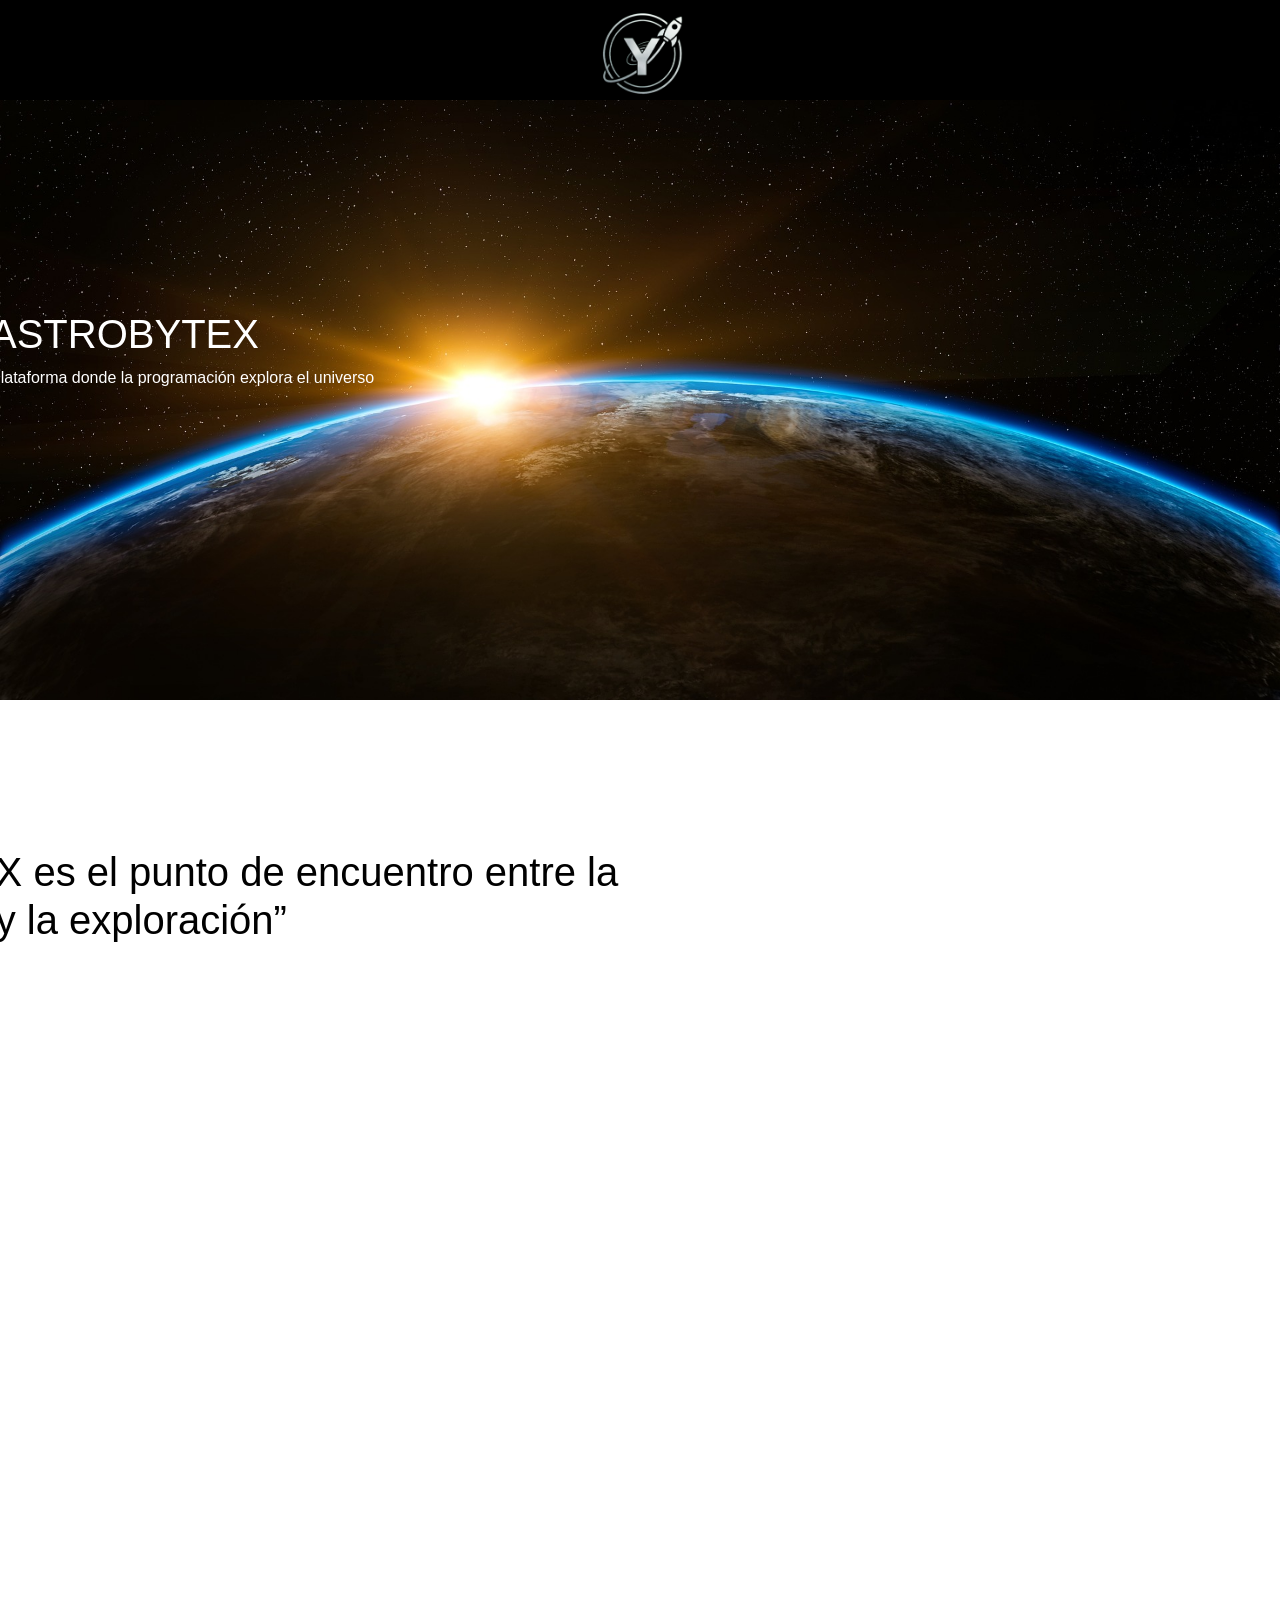
==== index.html @ c65966ed "Add files via upload" ====
<!DOCTYPE html>
<html lang="en">
<head>
    <meta charset="UTF-8">
    <meta name="viewport" content="width=device-width, initial-scale=1.0">
    <link rel="stylesheet" href="css/style.css">
    <link href="https://cdn.jsdelivr.net/npm/bootstrap@5.3.8/dist/css/bootstrap.min.css" rel="stylesheet" integrity="sha384-sRIl4kxILFvY47J16cr9ZwB07vP4J8+LH7qKQnuqkuIAvNWLzeN8tE5YBujZqJLB" crossorigin="anonymous">
    <title>Programación al Universo</title>
</head>
<body>
    <div class="contenedor1">
        <img src="img/logo.png" width="100px">
    </div>

    </div>
    <div class="imagen1">
        <img src="img/imagen1.jpg" width="100%">
    </div>

    <div class="contenedor3">
        <div class="c3texto">
            <h1>“ASTROBYTEX es el punto de encuentro entre la programación y la exploración”</h1>
        </div>
    </div>




    <div class="contenedor2">
        <div class="c2texto">
            <h1>ASTROBYTEX</h1>
            <p1>Plataforma donde la programación explora el universo</p1>
        </div>
    </div>
</body>
</html>
---- css/style.css ----
body{
    background-color: rgb(39, 39, 39);
    display: flex;
    flex-direction: column;
    justify-content: center;
    align-items: center;
}

.contenedor1{
    height: 100px;
    width: 100%;
    background-color: rgb(0, 0, 0);
    display: flex;
    align-items: center;
    justify-content: center;
}

.imagen1{
    width: 100%;
}

.contenedor2{
    height: 100px;
    width: 100%;
    position: absolute;
    top: 0;
    left: 0;
    align-items: center;
    justify-content: center;
    display: flex;
    flex-direction: column;
}

.c2texto{
    width: 500px;
    color: white;
    position: relative;
    top: 300px;
    left: -400px;
    font-family: sans-serif;
}

.contenedor3{
    height: 1500px;
    width: 100%;
    position: absolute;
    background-color: rgb(255, 255, 255);
    top: 700px;
    justify-content: center;
    align-items: center;
    display: flex;
}

.c3texto{
    width: 1000px;
    color: rgb(0, 0, 0);
    position: relative;
    top: -550px;
    left: -400px;
    font-family: sans-serif;
    font-size: 80%;
    
}
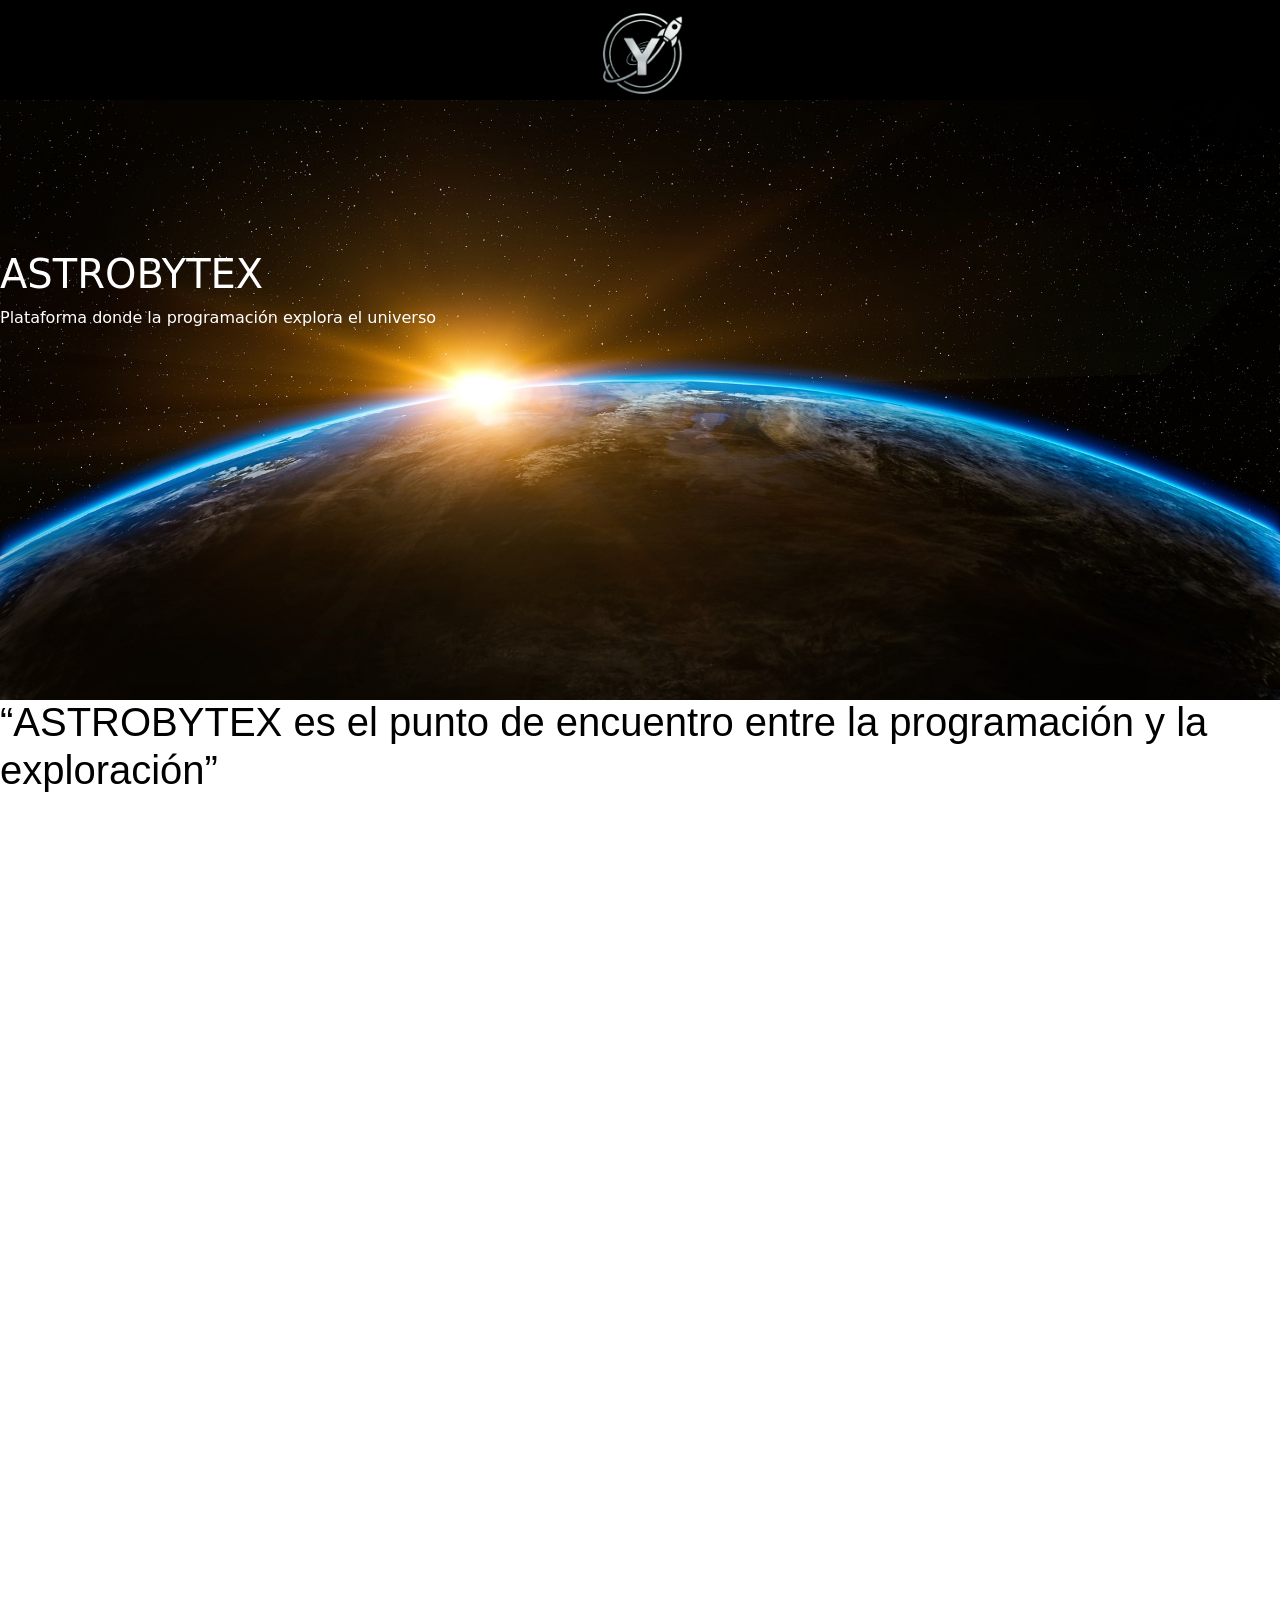
==== commit 3d3f00d5: "Add files via upload" ====
--- a/index.html
+++ b/index.html
@@ -18,16 +18,13 @@
     </div>
 
     <div class="contenedor3">
-        <div class="c3texto">
-            <h1>“ASTROBYTEX es el punto de encuentro entre la programación y la exploración”</h1>
+        <div class=contenedor4>
+             <h1>“ASTROBYTEX es el punto de encuentro entre la programación y la exploración”</h1>
         </div>
     </div>
 
-
-
-
     <div class="contenedor2">
-        <div class="c2texto">
+        <div class="Titulo">
             <h1>ASTROBYTEX</h1>
             <p1>Plataforma donde la programación explora el universo</p1>
         </div>
--- a/css/style.css
+++ b/css/style.css
@@ -20,24 +20,22 @@
 }
 
 .contenedor2{
-    height: 100px;
+    height: 200px;
     width: 100%;
     position: absolute;
-    top: 0;
-    left: 0;
     align-items: center;
     justify-content: center;
     display: flex;
-    flex-direction: column;
+    top: 200px;
 }
 
-.c2texto{
-    width: 500px;
+.Titulo{
     color: white;
+    height: 100px;
+    width: 1500px;
     position: relative;
-    top: 300px;
-    left: -400px;
-    font-family: sans-serif;
+    display: flex;
+    flex-direction: column;
 }
 
 .contenedor3{
@@ -51,14 +49,15 @@
     display: flex;
 }
 
-.c3texto{
-    width: 1000px;
+.contenedor4{
+    height: 100px;
+    width: 2000px;
+    position: relative;
+    top: -700px;
+    justify-content: center;
+    align-items: center;
+    display: flex;
     color: rgb(0, 0, 0);
-    position: relative;
-    top: -550px;
-    left: -400px;
     font-family: sans-serif;
     font-size: 80%;
-    
 }
-
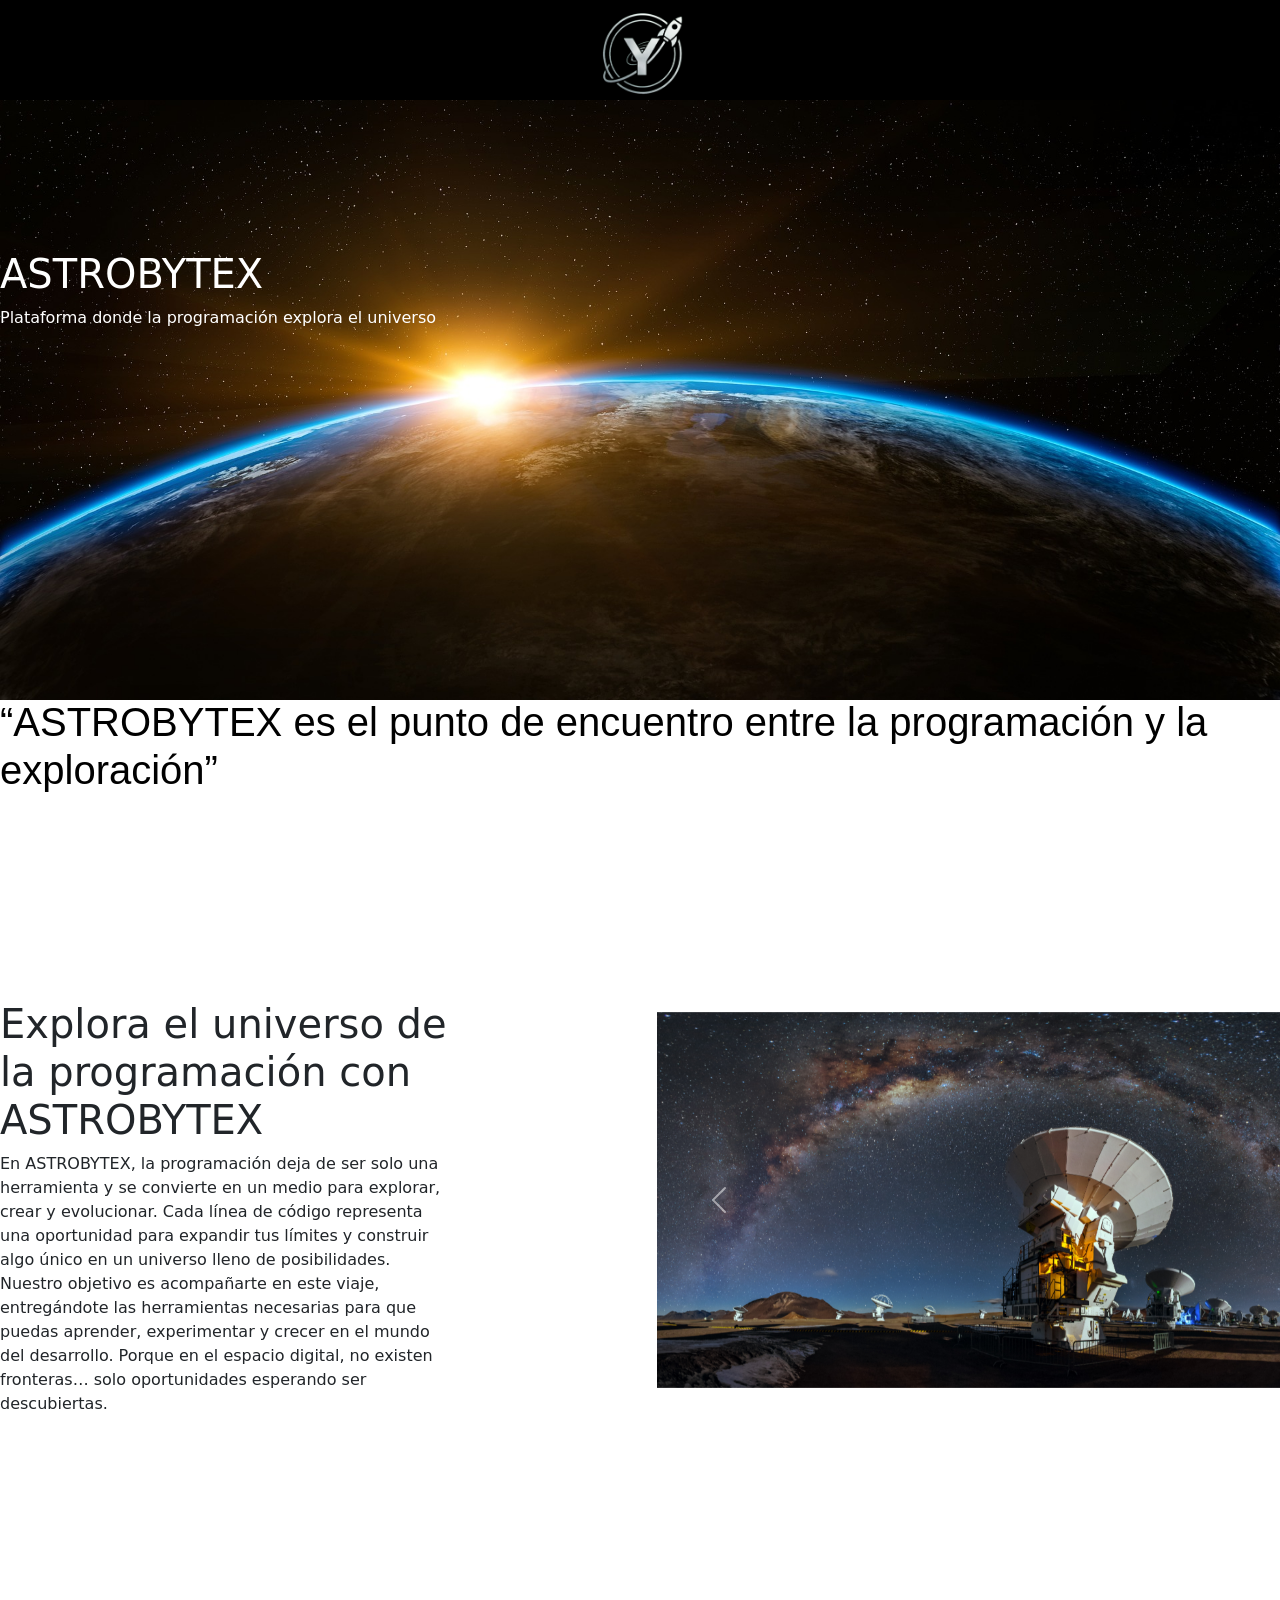
==== commit e5d7f9e8: "Add files via upload" ====
--- a/index.html
+++ b/index.html
@@ -18,9 +18,10 @@
     </div>
 
     <div class="contenedor3">
-        <div class=contenedor4>
-             <h1>“ASTROBYTEX es el punto de encuentro entre la programación y la exploración”</h1>
+        <div class=subtitulo1>
+             <h1>“ASTROBYTEX es el punto de encuentro entre la programación y la exploración”</h1>           
         </div>
+        
     </div>
 
     <div class="contenedor2">
@@ -29,5 +30,41 @@
             <p1>Plataforma donde la programación explora el universo</p1>
         </div>
     </div>
+
+
+    <div class="contenedor4">
+        <div class="texto1">
+            <h1>Explora el universo de la programación con ASTROBYTEX</h1>
+            <p1>En ASTROBYTEX, la programación deja de ser solo una herramienta y se convierte en un medio para explorar, crear y evolucionar. Cada línea de código representa una oportunidad para expandir tus límites y construir algo único en un universo lleno de posibilidades.
+
+Nuestro objetivo es acompañarte en este viaje, entregándote las herramientas necesarias para que puedas aprender, experimentar y crecer en el mundo del desarrollo. Porque en el espacio digital, no existen fronteras… solo oportunidades esperando ser descubiertas.</p1>
+        </div>  
+        <div class="imgcarousel">
+            <div id="carouselExampleFade" class="carousel slide carousel-fade">
+            <div class="carousel-inner">
+                <div class="carousel-item active">
+                <img src="img/alma.jpg" class="d-block w-100" alt="...">
+                </div>
+                <div class="carousel-item">
+                <img src="img/Voyager2.jpg" class="d-block w-100" alt="...">
+                </div>
+                <div class="carousel-item">
+                <img src="img/Mystic Mountain.jpg" class="d-block w-100" alt="...">
+                </div>
+            </div>
+            <button class="carousel-control-prev" type="button" data-bs-target="#carouselExampleFade" data-bs-slide="prev">
+                <span class="carousel-control-prev-icon" aria-hidden="true"></span>
+                <span class="visually-hidden">Previous</span>
+            </button>
+            <button class="carousel-control-next" type="button" data-bs-target="#carouselExampleFade" data-bs-slide="next">
+                <span class="carousel-control-next-icon" aria-hidden="true"></span>
+                <span class="visually-hidden">Next</span>
+            </button>
+            </div>
+        </div> 
+    </div>
+
+
+<script src="https://cdn.jsdelivr.net/npm/bootstrap@5.3.8/dist/js/bootstrap.bundle.min.js"></script>
 </body>
 </html>
--- a/css/style.css
+++ b/css/style.css
@@ -49,7 +49,7 @@
     display: flex;
 }
 
-.contenedor4{
+.subtitulo1{
     height: 100px;
     width: 2000px;
     position: relative;
@@ -61,3 +61,57 @@
     font-family: sans-serif;
     font-size: 80%;
 }
+
+.contenedor4{
+    height: 600px;
+    width: 100%;
+    position: absolute;
+    top: 900px;
+    justify-content: center;
+    align-items: center;
+    display: flex;
+}
+
+.imgcarousel{
+    width: 900px;
+    position: relative;
+    display: flex;
+    flex-direction: column;
+    left: 200px;
+}
+
+.texto1{
+    height: 100px;
+    width: 500px;
+    position: relative;
+    top: -150px;
+
+}
+
+@media (max-width: 767px){
+    .subtitulo1{
+        height: 100px;
+        width: 2000px;
+        position: relative;
+        top: -900px;
+        justify-content: center;
+        align-items: center;
+        display: flex;
+        color: rgb(0, 0, 0);
+        font-family: sans-serif;
+        font-size: 80%;
+    }
+
+    .imgcarousel{
+        left: 0px;
+    }
+    .texto1{
+        margin: 50px;
+        margin-top: 80px;
+    }
+    .contenedor4{
+        display: flex;
+        flex-direction: column;
+    }
+    
+}
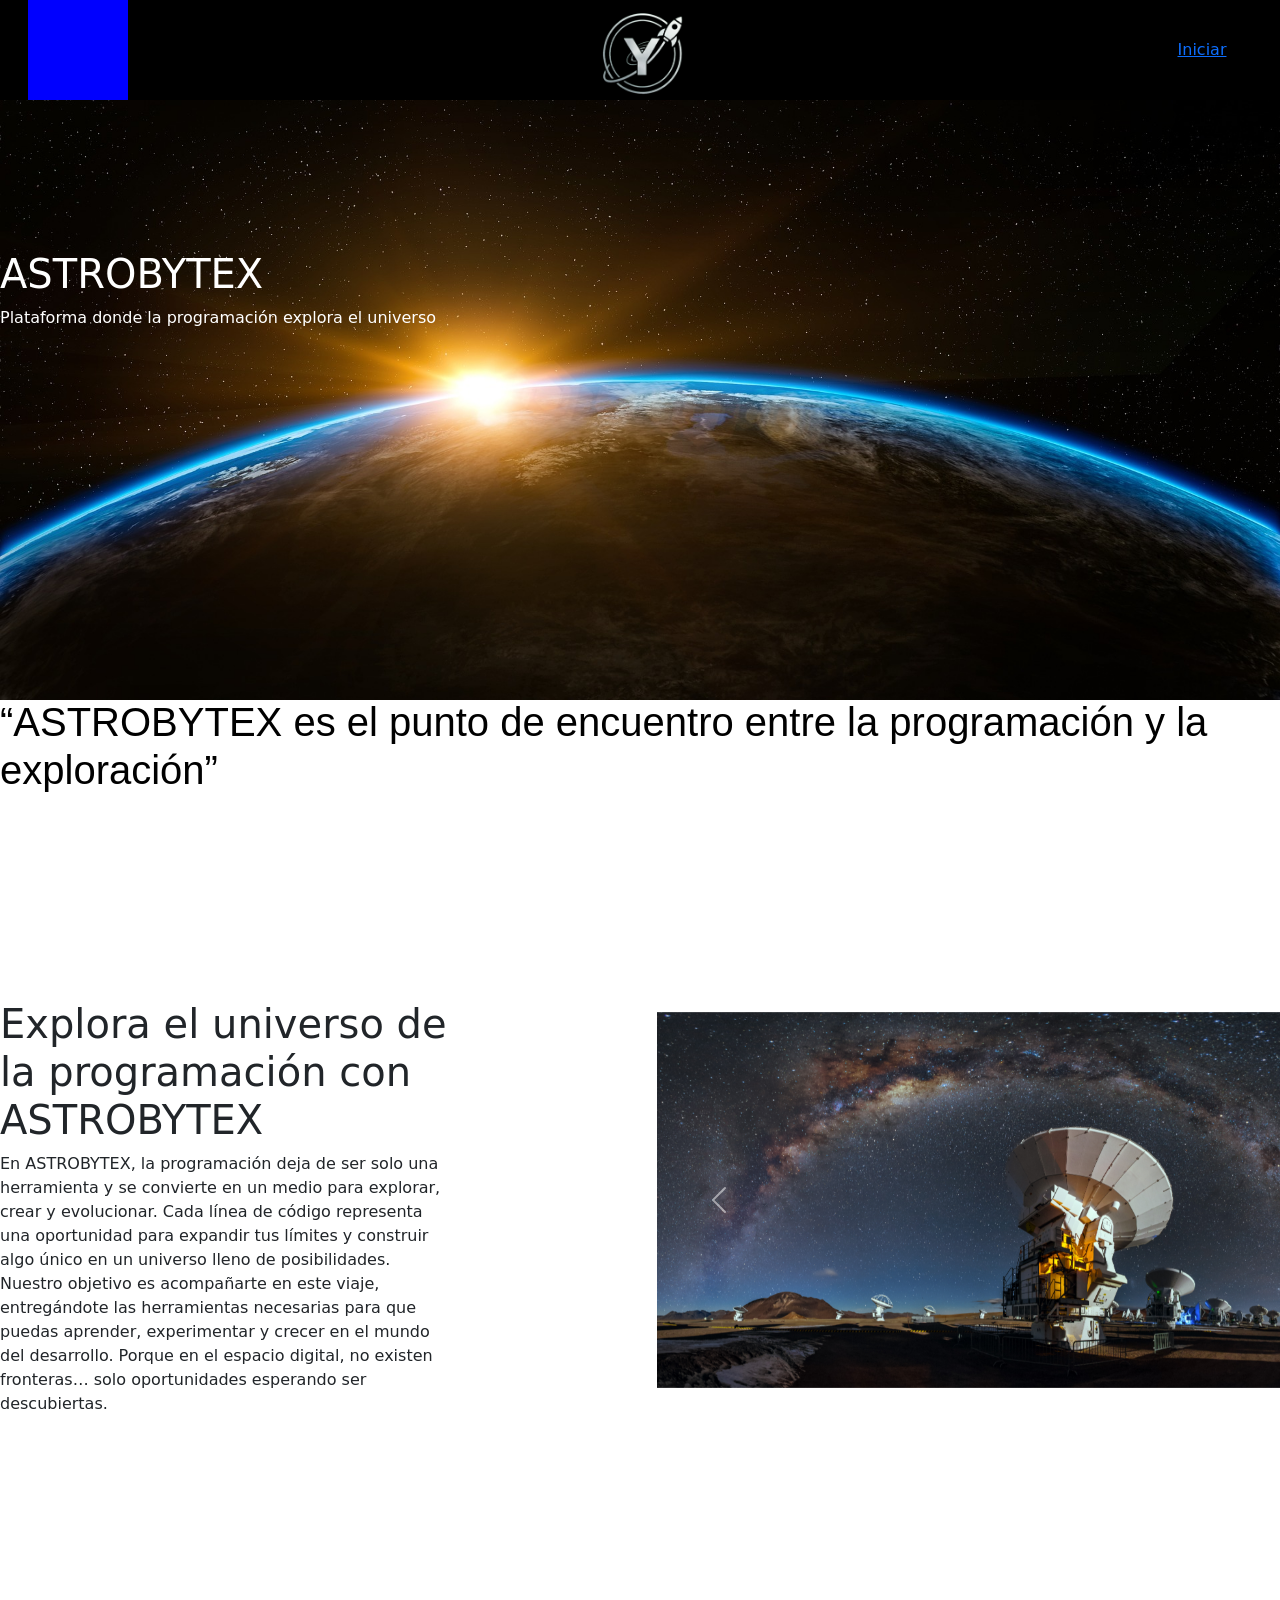
==== commit 41c0c572: "Add files via upload" ====
--- a/index.html
+++ b/index.html
@@ -10,6 +10,18 @@
 <body>
     <div class="contenedor1">
         <img src="img/logo.png" width="100px">
+    </div>
+
+    <div class="funcionesc1">
+        <div class="funcion1">
+            
+        </div>
+        <div class="funcion2">
+            <div class="btn">
+                <a href="IniciarSesion.html">Iniciar</a>
+            </div>
+
+        </div>
     </div>
 
     </div>
--- a/css/style.css
+++ b/css/style.css
@@ -13,6 +13,34 @@
     display: flex;
     align-items: center;
     justify-content: center;
+}
+
+.funcionesc1{
+    height: 100px;
+    width: 100%;
+    position: absolute;
+    top: 0px;
+    display: flex;
+    flex-direction: row;
+    justify-content: center;
+
+}
+
+.funcion1{
+    width: 100px;
+    height: 100px;
+    background-color: blue;
+    position: relative;
+    margin-right: 80%;
+}
+
+.funcion2{
+    width: 100px;
+    height: 100px;
+    position: relative;
+    display: flex;
+    justify-content: center;
+    align-items: center;
 }
 
 .imagen1{
@@ -88,12 +116,13 @@
 
 }
 
+
 @media (max-width: 767px){
     .subtitulo1{
         height: 100px;
         width: 2000px;
         position: relative;
-        top: -900px;
+        top: -1000px;
         justify-content: center;
         align-items: center;
         display: flex;
@@ -103,11 +132,16 @@
     }
 
     .imgcarousel{
+        top: -200px;
         left: 0px;
+        width: 300px;
     }
     .texto1{
+        top: -400px;
         margin: 50px;
         margin-top: 80px;
+        font-size: 70%;
+        width: 300px;
     }
     .contenedor4{
         display: flex;
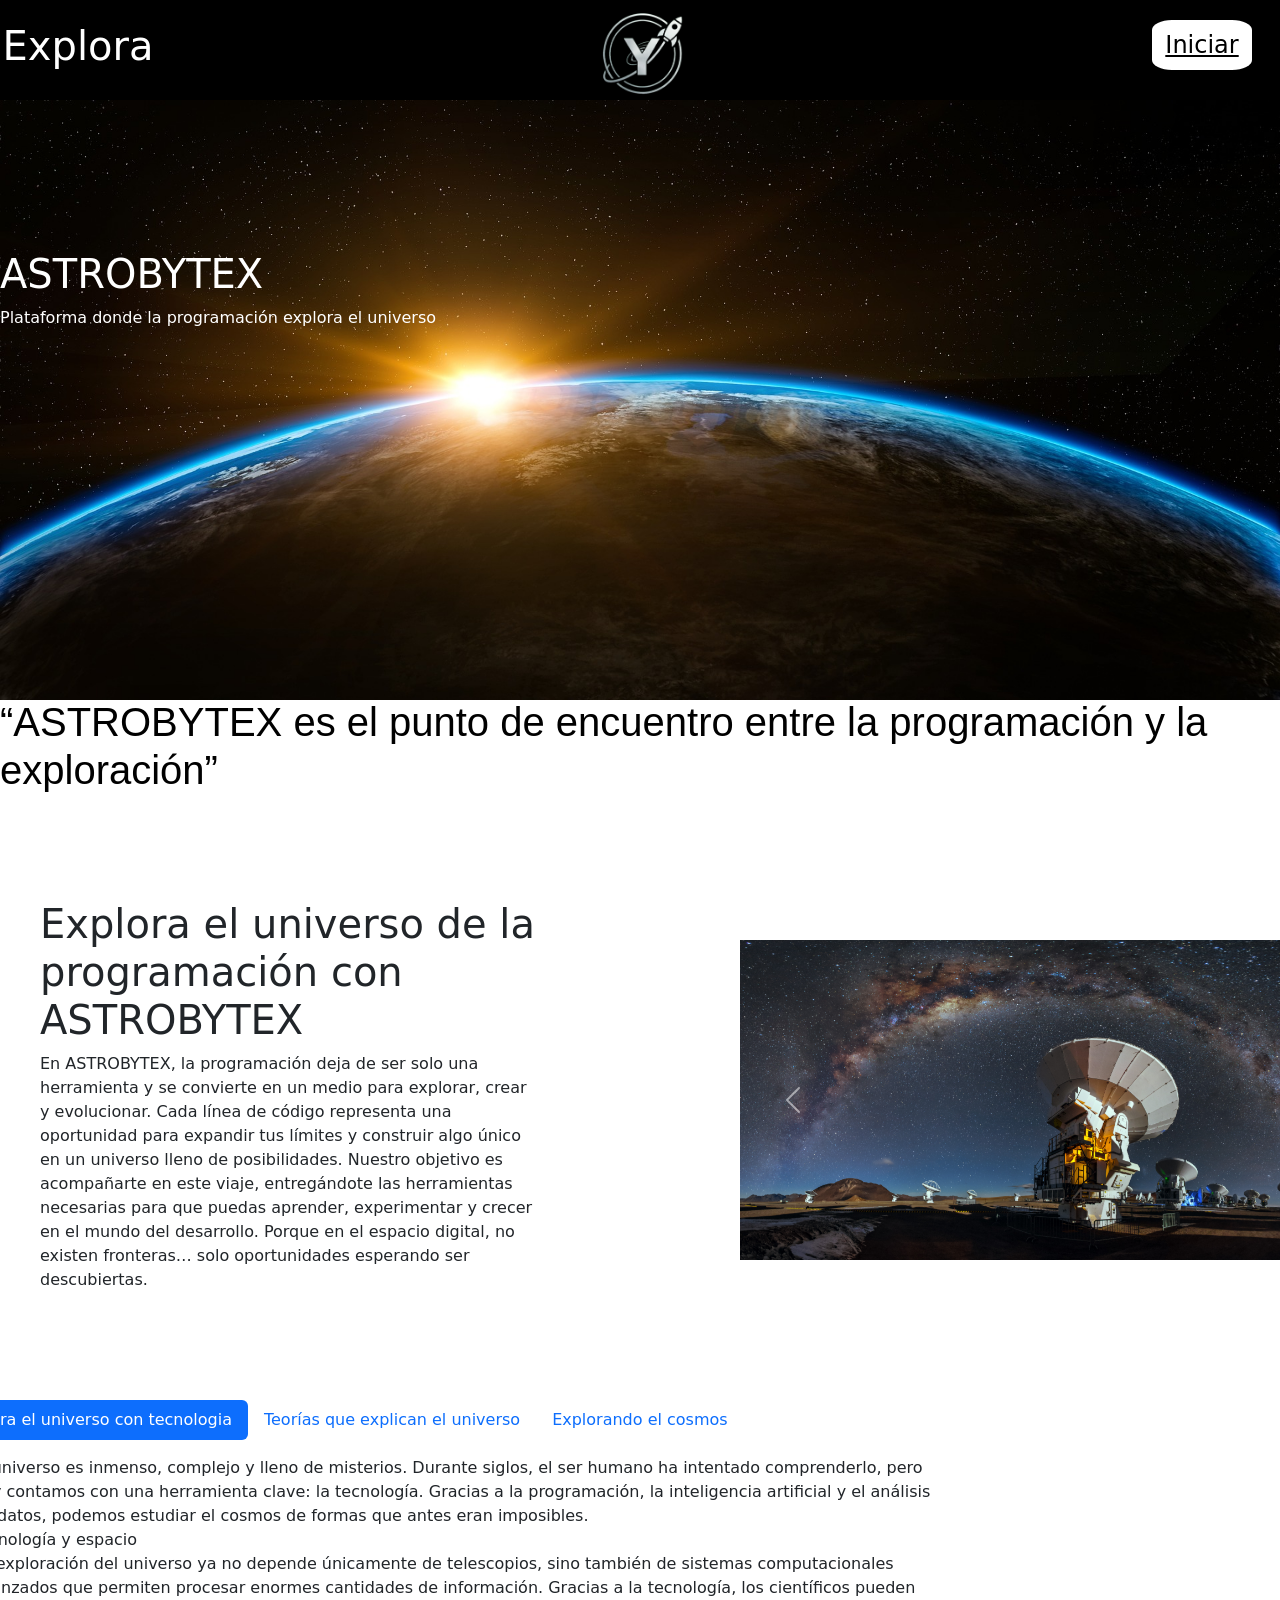
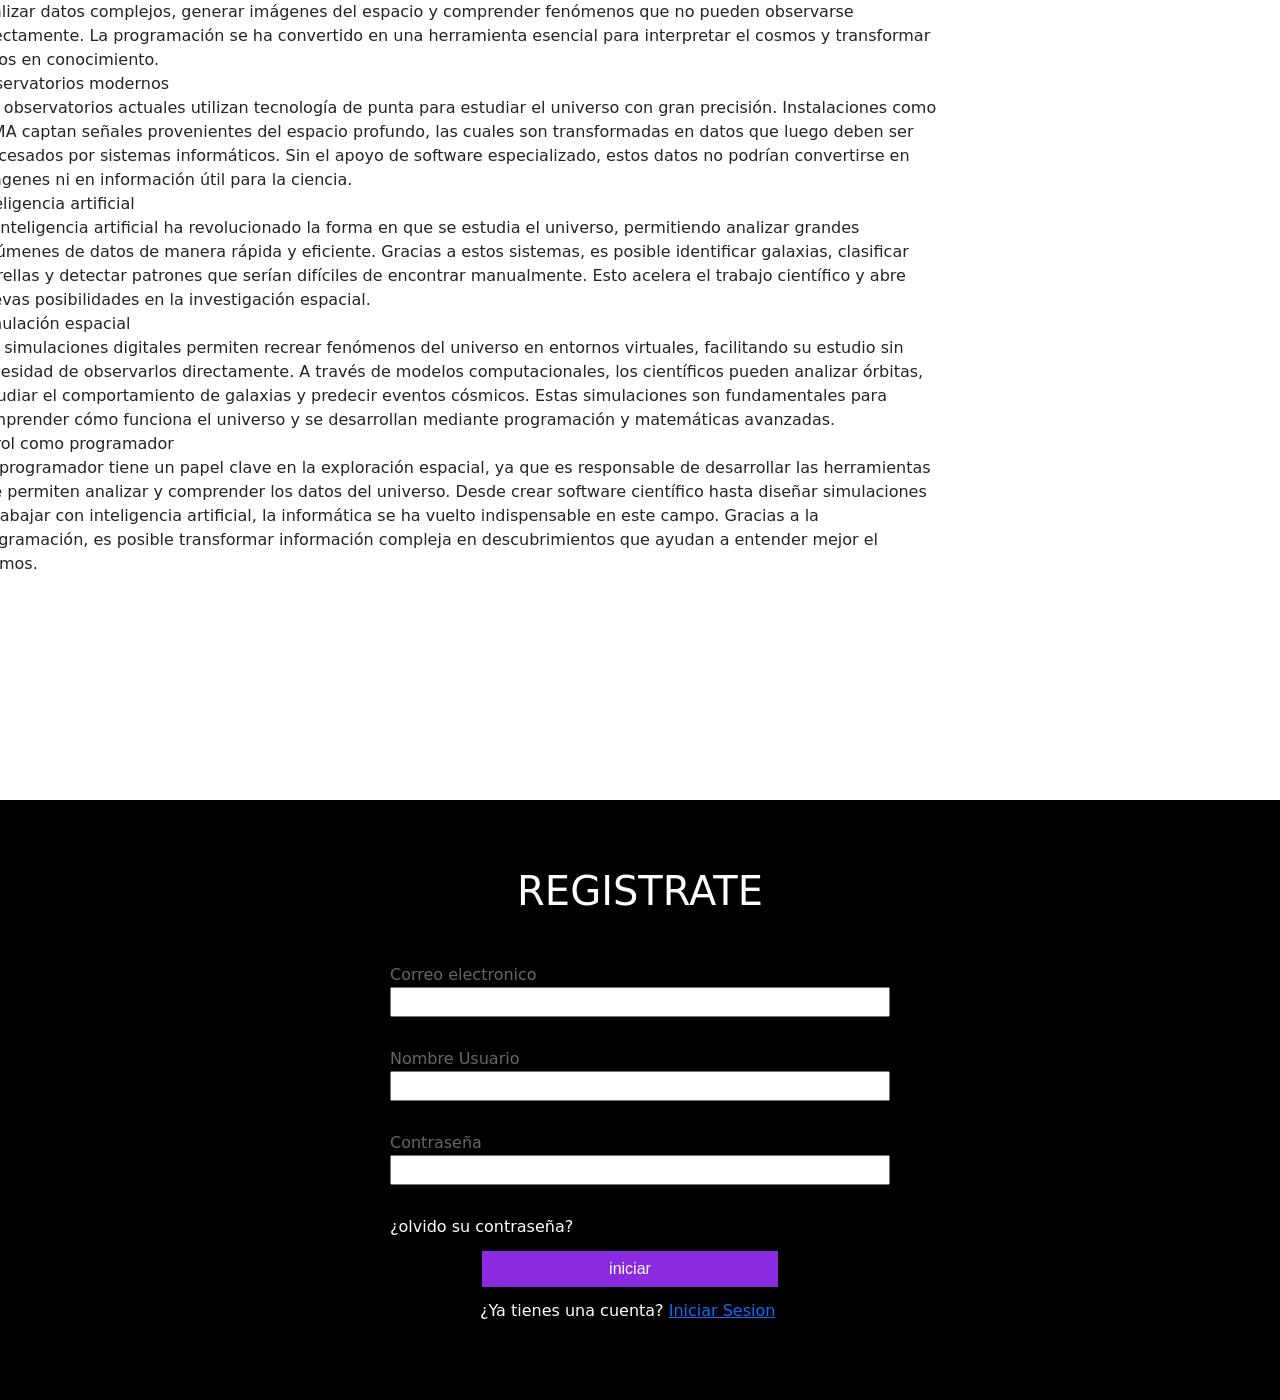
==== commit c40c5276: "Add files via upload" ====
--- a/index.html
+++ b/index.html
@@ -14,7 +14,7 @@
 
     <div class="funcionesc1">
         <div class="funcion1">
-            
+            <h1>Explora</h1>
         </div>
         <div class="funcion2">
             <div class="btn">
@@ -76,6 +76,115 @@
         </div> 
     </div>
 
+    <div class="contenedor5">
+            <div class="tabsc5">
+                <ul class="nav nav-pills mb-3" id="pills-tab" role="tablist">
+                    <li class="nav-item" role="presentation">
+                        <button class="nav-link active" id="pills-home-tab" data-bs-toggle="pill" data-bs-target="#pills-home" type="button" role="tab" aria-controls="pills-home" aria-selected="true">Explora el universo con tecnologia</button>
+                    </li>
+                    <li class="nav-item" role="presentation">
+                        <button class="nav-link" id="pills-profile-tab" data-bs-toggle="pill" data-bs-target="#pills-profile" type="button" role="tab" aria-controls="pills-profile" aria-selected="false">Teorías que explican el universo</button>
+                    </li>
+                    <li class="nav-item" role="presentation">
+                        <button class="nav-link" id="pills-contact-tab" data-bs-toggle="pill" data-bs-target="#pills-contact" type="button" role="tab" aria-controls="pills-contact" aria-selected="false">Explorando el cosmos</button>
+                    </li>
+                    </ul>
+                    <div class="tab-content" id="pills-tabContent">
+                    <div class="tab-pane fade show active" id="pills-home" role="tabpanel" aria-labelledby="pills-home-tab" tabindex="0">
+                        <ul>
+                            <li>El universo es inmenso, complejo y lleno de misterios. Durante siglos, el ser humano ha intentado comprenderlo, pero hoy contamos con una herramienta clave: la tecnología.
+
+    Gracias a la programación, la inteligencia artificial y el análisis de datos, podemos estudiar el cosmos de formas que antes eran imposibles.</li>
+                            <li>Tecnología y espacio</li>
+                            <p1>La exploración del universo ya no depende únicamente de telescopios, sino también de sistemas computacionales avanzados que permiten procesar enormes cantidades de información. Gracias a la tecnología, los científicos pueden analizar datos complejos, generar imágenes del espacio y comprender fenómenos que no pueden observarse directamente. La programación se ha convertido en una herramienta esencial para interpretar el cosmos y transformar datos en conocimiento.</p1>
+                            <li>Observatorios modernos</li>
+                            <p1>Los observatorios actuales utilizan tecnología de punta para estudiar el universo con gran precisión. Instalaciones como ALMA captan señales provenientes del espacio profundo, las cuales son transformadas en datos que luego deben ser procesados por sistemas informáticos. Sin el apoyo de software especializado, estos datos no podrían convertirse en imágenes ni en información útil para la ciencia.</p1>
+                            <li>Inteligencia artificial</li>
+                            <p1>La inteligencia artificial ha revolucionado la forma en que se estudia el universo, permitiendo analizar grandes volúmenes de datos de manera rápida y eficiente. Gracias a estos sistemas, es posible identificar galaxias, clasificar estrellas y detectar patrones que serían difíciles de encontrar manualmente. Esto acelera el trabajo científico y abre nuevas posibilidades en la investigación espacial.</p1>
+                            <li>Simulación espacial</li>
+                            <p1>Las simulaciones digitales permiten recrear fenómenos del universo en entornos virtuales, facilitando su estudio sin necesidad de observarlos directamente. A través de modelos computacionales, los científicos pueden analizar órbitas, estudiar el comportamiento de galaxias y predecir eventos cósmicos. Estas simulaciones son fundamentales para comprender cómo funciona el universo y se desarrollan mediante programación y matemáticas avanzadas.</p1>
+                            <li>Tu rol como programador</li>
+                            <p1>Un programador tiene un papel clave en la exploración espacial, ya que es responsable de desarrollar las herramientas que permiten analizar y comprender los datos del universo. Desde crear software científico hasta diseñar simulaciones o trabajar con inteligencia artificial, la informática se ha vuelto indispensable en este campo. Gracias a la programación, es posible transformar información compleja en descubrimientos que ayudan a entender mejor el cosmos.</p1>
+                        </ul>
+                    </div>
+                    <div class="tab-pane fade" id="pills-profile" role="tabpanel" aria-labelledby="pills-profile-tab" tabindex="0">
+                        <ul>
+                            <li>Expansión del universo</li>
+                            <p1>El universo no es estático, sino que se encuentra en constante expansión. Esto fue descubierto al observar que las galaxias se alejan unas de otras, y que mientras más lejos están, más rápido se mueven. Este fenómeno sugiere que el espacio mismo se está expandiendo.
+
+    La expansión del universo es una de las pruebas más importantes que respaldan la teoría del Big Bang y ha permitido a los científicos estimar la edad del universo y estudiar su evolución a lo largo del tiempo.</p1>
+
+                            <li>Relatividad general</li>
+                            <p1>Desarrollada por Albert Einstein, la relatividad general es una teoría que describe cómo funciona la gravedad a gran escala. En lugar de ver la gravedad como una fuerza tradicional, esta teoría explica que los objetos con masa deforman el espacio-tiempo a su alrededor, generando lo que percibimos como gravedad.
+
+    Gracias a esta teoría, se pueden entender fenómenos como las órbitas de los planetas, el comportamiento de las estrellas y la existencia de agujeros negros. Es una de las bases fundamentales de la física moderna.</p1>
+                            
+                            <li>Materia oscura</li>
+                            <p1>La materia oscura es un tipo de materia que no puede verse directamente, ya que no emite ni refleja luz. Sin embargo, su existencia se deduce por los efectos gravitacionales que produce en las galaxias.
+
+    Los científicos han observado que las galaxias giran de una forma que no puede explicarse solo con la materia visible, lo que sugiere la presencia de una gran cantidad de materia invisible. Se estima que la materia oscura constituye una gran parte del universo, aunque su naturaleza sigue siendo un misterio.</p1>
+
+                            <li>Energía oscura</li>
+                            <p1>La energía oscura es una forma desconocida de energía que está provocando que la expansión del universo se acelere. A diferencia de la gravedad, que tiende a atraer la materia, esta energía parece empujar el universo hacia una expansión cada vez más rápida.
+
+    Se cree que la energía oscura representa la mayor parte del contenido del universo, pero aún no se comprende completamente qué es ni cómo funciona. Es uno de los mayores desafíos actuales de la cosmología.</p1>
+                        </ul>
+                    </div>
+                    <div class="tab-pane fade" id="pills-contact" role="tabpanel" aria-labelledby="pills-contact-tab" tabindex="0">
+                        El espacio ha sido capturado por telescopios avanzados, revelando imágenes impresionantes del universo.
+                        <ul>
+                            <li>Planetas</li>
+                            <p1>Los planetas son cuerpos que orbitan una estrella.
+    En nuestro sistema solar existen 8 planetas, cada uno con características únicas.</p1>
+                            <li>Estrellas</li>
+                            <p1>Las estrellas son enormes esferas de gas que producen luz y energía.
+    El Sol es la estrella más cercana a la Tierra.</p1>
+                            <li>Galaxias</li>
+                            <p1>Las galaxias son sistemas gigantes formados por millones o miles de millones de estrellas.</p1>
+                            <li>Agujeros negros</li>
+                            <p1>Son regiones del espacio con una gravedad tan intensa que nada puede escapar de ellas.</p1>
+                            <li>Cometas y asteroides</li>
+                            <p1>Son cuerpos más pequeños que viajan por el espacio.</p1>
+                            <li>Observación del universo</li>
+                            <p1>Para estudiar el cosmos, los científicos utilizan telescopios avanzados como
+    ALMA.</p1>
+                            <p1>Estos instrumentos capturan señales del espacio y permiten generar imágenes y datos del universo.</p1>
+                        </ul>
+                    </div>
+            </div>
+    </div>
+
+
+    <div class="contenedor6">
+        <div class="formulario">
+            <h1>REGISTRATE</h1>
+            <form>
+                <div class="Correo">
+                    <input type="email" required>
+                    <label>Correo electronico</label>
+                </div>
+                <div class="Username">
+                    <input type="text" required>
+                    <label>Nombre Usuario</label>
+                </div>
+                <div class="Contraseña">
+                    <input type="password" required>
+                    <label>Contraseña</label>
+                </div>
+                <div class="OlvidoContraseña">
+                    ¿olvido su contraseña?
+                </div>
+
+                <input type="submit" value="iniciar">
+
+                <div class="Iniciar">
+                ¿Ya tienes una cuenta? <a href="IniciarSesion.html">Iniciar Sesion</a>
+                </div>
+            </form>
+
+        </div>
+    </div>
+
 
 <script src="https://cdn.jsdelivr.net/npm/bootstrap@5.3.8/dist/js/bootstrap.bundle.min.js"></script>
 </body>
--- a/css/style.css
+++ b/css/style.css
@@ -29,19 +29,37 @@
 .funcion1{
     width: 100px;
     height: 100px;
-    background-color: blue;
     position: relative;
     margin-right: 80%;
+    display: flex;
+    align-items: center;
+    justify-content: center;
+    color: white;
 }
 
 .funcion2{
     width: 100px;
-    height: 100px;
-    position: relative;
-    display: flex;
-    justify-content: center;
-    align-items: center;
-}
+    height: 50px;
+    position: relative;
+    display: flex;
+    justify-content: center;
+    align-items: center;
+    background-color: white;
+    border-radius: 20%;
+    top: 20px;
+    transition: 1s;
+}
+
+.funcion2:hover{
+    height: 70px;
+    width: 120px;
+}
+
+.btn a{
+    color: black;
+    font-size: 150%;
+}
+
 
 .imagen1{
     width: 100%;
@@ -91,30 +109,141 @@
 }
 
 .contenedor4{
+    height: 1000px;
+    width: 100%;
+    position: absolute;
+    top: 900px;
+    justify-content: center;
+    align-items: center;
+    display: flex;
+}
+
+.imgcarousel{
+    width: 700px;
+    position: relative;
+    display: flex;
+    flex-direction: column;
+    left: 200px;
+    top: -300px;
+}
+
+.texto1{
+    height: 100px;
+    width: 500px;
+    position: relative;
+    top: -450px;
+
+}
+
+.contenedor5{
+    width: 100%;
+    height: 400px;
+    position: absolute;
+    top: 1400px;
+    display: flex;
+    align-items: center;
+    justify-content: center;
+}
+
+.tabsc5{
+    width: 1000px;
+    height: 400px;
+    position: relative;
+    left: -200px;
+}
+
+
+.contenedor6{
+    width: 100%;
     height: 600px;
-    width: 100%;
-    position: absolute;
-    top: 900px;
-    justify-content: center;
-    align-items: center;
-    display: flex;
-}
-
-.imgcarousel{
-    width: 900px;
-    position: relative;
-    display: flex;
-    flex-direction: column;
-    left: 200px;
-}
-
-.texto1{
-    height: 100px;
+    position:absolute;
+    top: 1000px;
+    display: flex;
+    flex-direction: column;
+    justify-content: center;
+    align-items: center;
+    background-color: black;
+
+}
+
+
+
+
+.formulario{
+    position: absolute;
+    color: rgb(255, 255, 255);
+    width: 600px;
+    height: 500px;
+    display: flex;
+    flex-direction: column;
+    align-items: center;
+    justify-content: center;
+    border-radius: 5%;
+    padding: 20px;
+    gap: 10px;
+    font-family: system-ui, -apple-system, BlinkMacSystemFont, 'Segoe UI', Roboto, Oxygen, Ubuntu, Cantarell, 'Open Sans', 'Helvetica Neue', sans-serif;
+}
+
+.Correo{
+    margin: 30px;
+    color: rgb(102, 102, 102);
+    display: flex;
+    flex-direction: column-reverse;
     width: 500px;
-    position: relative;
-    top: -150px;
-
-}
+}
+
+
+.Username{
+    margin: 30px;
+    color: rgb(102, 102, 102);
+    display: flex;
+    flex-direction: column-reverse;
+}
+
+.Contraseña{
+    margin: 30px;
+    color: rgb(102, 102, 102);
+    display: flex;
+    flex-direction: column-reverse;
+}
+
+.OlvidoContraseña{
+    margin: 10px;
+    position: relative;
+    left: 20px;
+}
+
+input[type="submit"]{
+    width: 300px;
+    height: 40px;
+    border-radius: 2px;
+    border: 2px solid;
+    border-color: rgb(0, 0, 0);
+    font-family: Verdana, Geneva, Tahoma, sans-serif;
+    background-color: blueviolet;
+    color: white;
+    transition: 1s;
+    position: relative;
+    margin-left: 120px;
+    margin-right: 120px;
+}
+
+input[type="submit"]:hover{
+    background-color: rgb(165, 84, 240);
+    width: 350px;
+    height: 50px;
+}
+
+.Iniciar{
+    margin: 10px;
+    position: relative;
+    left: 110px;
+}
+
+
+
+
+
 
 
 @media (max-width: 767px){
@@ -147,5 +276,12 @@
         display: flex;
         flex-direction: column;
     }
-    
-}
+    .tabsc5{
+        width: 400px;
+        height: 200px;
+        left: 0px;
+    }
+    .contenedor6{
+        top: 1800px;
+    }
+}
